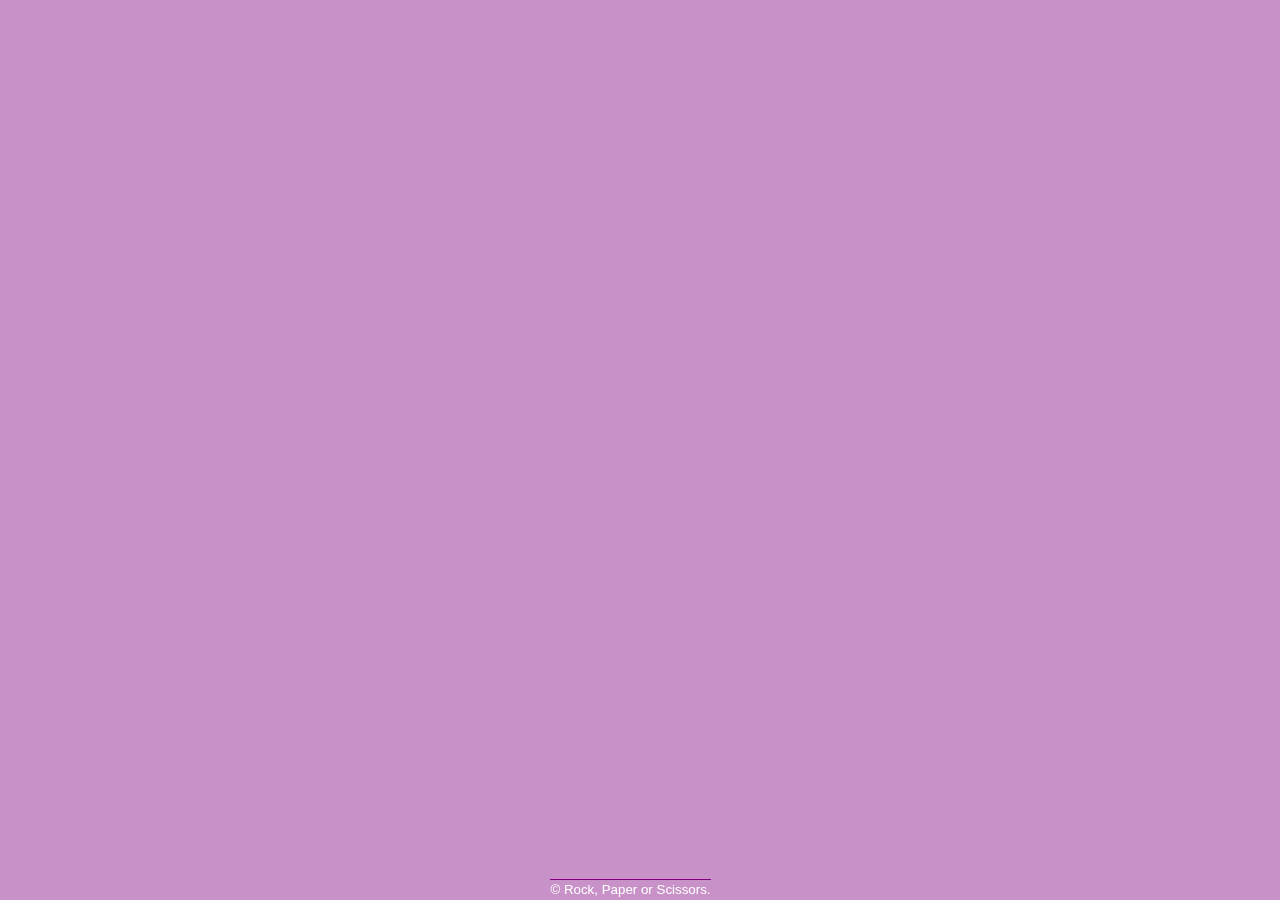
==== assets/game-page.html @ b225126e "Feature: connecting the link from the home page to the game page and defining the rules in the infor" ====
<!DOCTYPE html>
<html lang="en">
<head>
    <meta charset="UTF-8">
    <meta name="viewport" content="width=device-width, initial-scale=1.0">
    <meta http-equiv="X-UA-Compatible" content="ie=edge">
    <title>Document</title>
    <link rel="stylesheet" href="style.css">
</head>
<body id="game-body">
    <header>

    </header>
    <main>

    </main>
    <footer>
        <small>&copy Rock, Paper or Scissors.</small>
    </footer>
</body>
</html>
---- assets/style.css ----
body {
    color: purple;
    font-family: Arial, Helvetica, sans-serif;

}
/* Style of the body in the Game Page */
#game-body {
    background-color: rgba(128, 0, 128, 0.430);
    color: white;  
}

/* Styling the Rule Option */
header{
    width: 100%;
    display: flex;
    flex-direction: row;
    justify-content: start;
}
ul {
    list-style-type: none; 
    padding-left: 0%;
}
a{
    text-decoration:none;
}
#rules-information{
    font-size: 200%;
}
#rules{
    color: white;
    font-size: 12px;
}
#rules:hover{
    color: purple;
    border-bottom: 1px purple solid;
}

/* Style of the H1 - The title.*/
#game-title{
    position: fixed;
    left:32%;
    top:25%;
}
/* Styling the PLAY BUTTON */
#play-button{
    position: fixed;
    top:40%;
    left:40%; 
    padding: 40px;  
    font-size: 25px;
    width: 20%;
    background-color: purple;
    color: white;
    font-weight: 700;
    border-radius: 25px;
    
}
#play-button:hover{
    background-color: white;
    color: purple;
    border: 4px dotted purple;
}

/* General Footer style*/
footer {
    position:fixed;
    bottom:2px;
    left: 43%;
    border-top:1px purple solid;
}
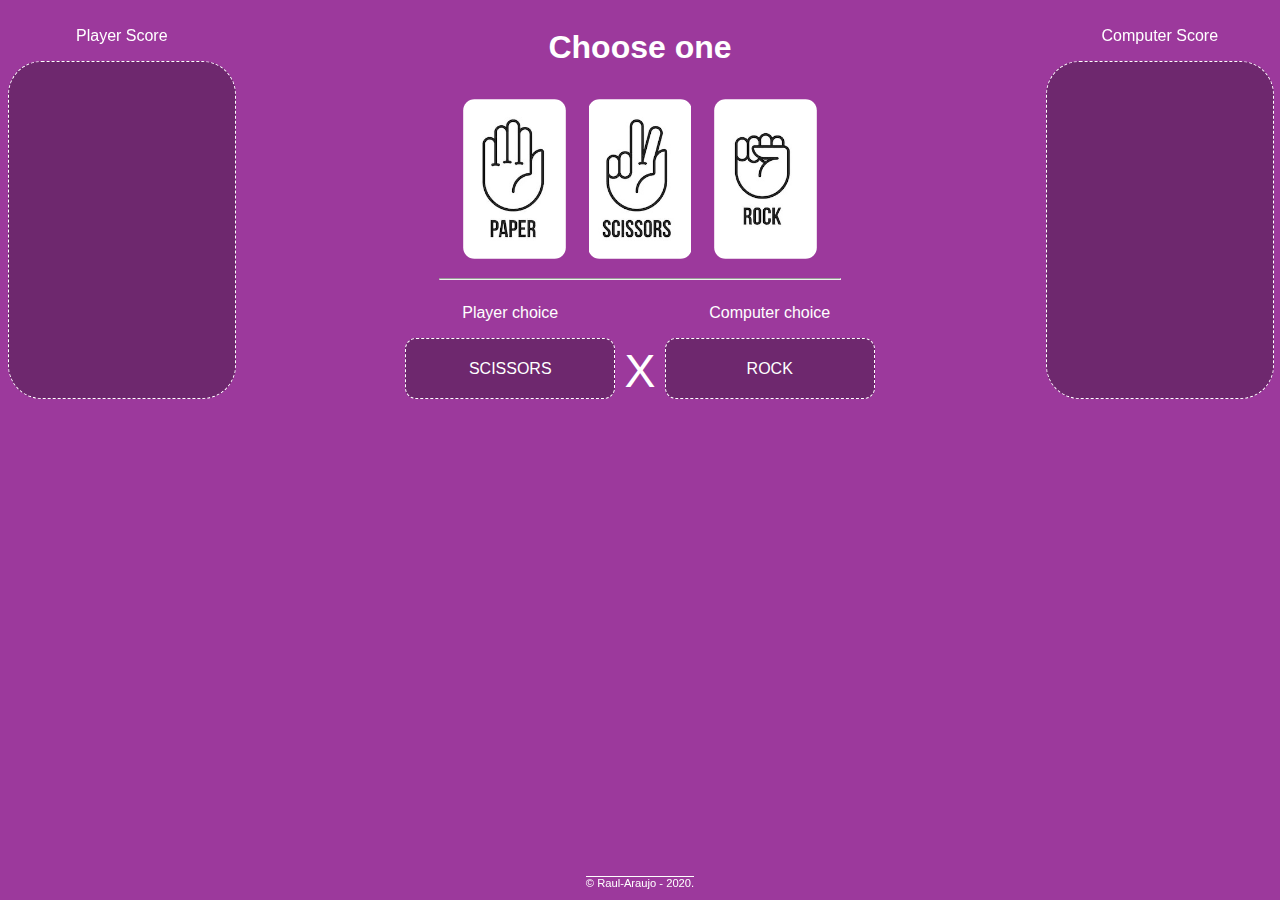
==== commit dda0d421: "building the game page" ====
--- a/assets/game-page.html
+++ b/assets/game-page.html
@@ -12,10 +12,38 @@
 
     </header>
     <main>
+        <h1>Choose one</h1>
+        <div id="scoreboard1">
+            <p>Player Score</p>
+            <div id="player-score"></div>
+        </div>
 
+        <img-group>
+        <img class="options-rsp" id="paper" src="paper.jpg" alt="hand simbolyzing paper">
+        <img class="options-rsp" id="scissors" src="scissors.jpg" alt="hand simbolyzing scissors">
+        <img class="options-rsp" id="rock" src="rock.jpg" alt="hand simbolyzing rock">
+        </img-group>
+
+        <div id="scoreboard2">
+            <p id="computer-title">Computer Score</p>
+            <div id="computer-score"></div>
+        </div>
+        <hr>
+<!--Choices boxes-->
+        <section>
+            <div id="player-choiceboard">
+                <p id="player-choice-title">Player choice</p>
+                <div id="player-choicebox">SCISSORS</div>
+            </div>
+            <p id="x-sigal">X</p>
+            <div id="computer-choiceboard">
+                <p id="computer-choice-title">Computer choice</p>
+                <div id="computer-choicebox">ROCK</div>
+            </div>
+        </section>
     </main>
-    <footer>
-        <small>&copy Rock, Paper or Scissors.</small>
+    <footer >
+        <p id="game-footer">&copy Raul-Araujo - 2020.</p>
     </footer>
 </body>
 </html>--- a/assets/style.css
+++ b/assets/style.css
@@ -6,8 +6,61 @@
 }
 /* Style of the body in the Game Page */
 #game-body {
-    background-color: rgba(128, 0, 128, 0.430);
-    color: white;  
+    background-color: rgba(128, 0, 128, 0.777);
+    color: white; 
+}
+h1 {
+    position: relative;
+    display: flex;
+    flex-direction: row;
+    justify-content: center;
+}
+img-group{
+    display: flex;
+    flex-direction: row;
+    justify-content: center;
+
+}
+.options-rsp{
+    padding:0.7em;
+    border-radius:1.4em;
+    height: 10em;
+    
+}
+hr {
+    color:white;
+    width: 25em;
+}
+
+
+/* ScoreBoard Style*/
+#scoreboard1{
+    position: fixed;
+    top: 0.7em;
+    display:flex;
+    flex-direction: column;
+    align-items: center;
+ 
+}
+#scoreboard2{
+    position: fixed;
+    top: 0.7em;
+    right: 0.4em; 
+    display:flex;
+    flex-direction: column;
+    align-items: center;
+}
+#player-score, #computer-score{
+    border: 1px white dashed;
+    border-radius: 0.7em;
+    height: 7em;
+    width: 4.7em;
+    background-color: rgba(0, 0, 0, 0.295);
+    display:flex;
+    flex-direction: row;
+    justify-content: center;
+    align-items: center;
+    font-size: 3em;
 }
 
 /* Styling the Rule Option */
@@ -38,9 +91,9 @@
 
 /* Style of the H1 - The title.*/
 #game-title{
-    position: fixed;
-    left:32%;
-    top:25%;
+    display:flex;
+    flex-direction: column;
+    align-items: center
 }
 /* Styling the PLAY BUTTON */
 #play-button{
@@ -61,11 +114,47 @@
     color: purple;
     border: 4px dotted purple;
 }
-
+/* Choice boxes Style*/
+section{
+    display:flex;
+    flex-direction: row;
+    justify-content: center;
+}
+#player-choiceboard{
+    display:flex;
+    flex-direction: column;
+    align-items: center;
+}
+#x-sigal{
+    font-size: 2.9em;
+    padding: 0.2em;
+}
+#computer-choiceboard{
+    display:flex;
+    flex-direction: column;
+    align-items: center;
+}
+#player-choicebox, #computer-choicebox{
+    border: 1px white dashed;
+    border-radius: 0.7em;
+    height: 3.7rem;
+    width: 13rem;
+    background-color: rgba(0, 0, 0, 0.295);
+    display:flex;
+    flex-direction: row;
+    justify-content: center;
+    align-items: center;
+}
 /* General Footer style*/
 footer {
-    position:fixed;
-    bottom:2px;
-    left: 43%;
-    border-top:1px purple solid;
+    display: flex;
+    flex-direction: row;
+    justify-content: center;
+    font-size: 0.7em;
 }
+#game-footer{
+    position: fixed;
+    bottom: 0em;
+    border-top:0.1em white solid;
+
+}
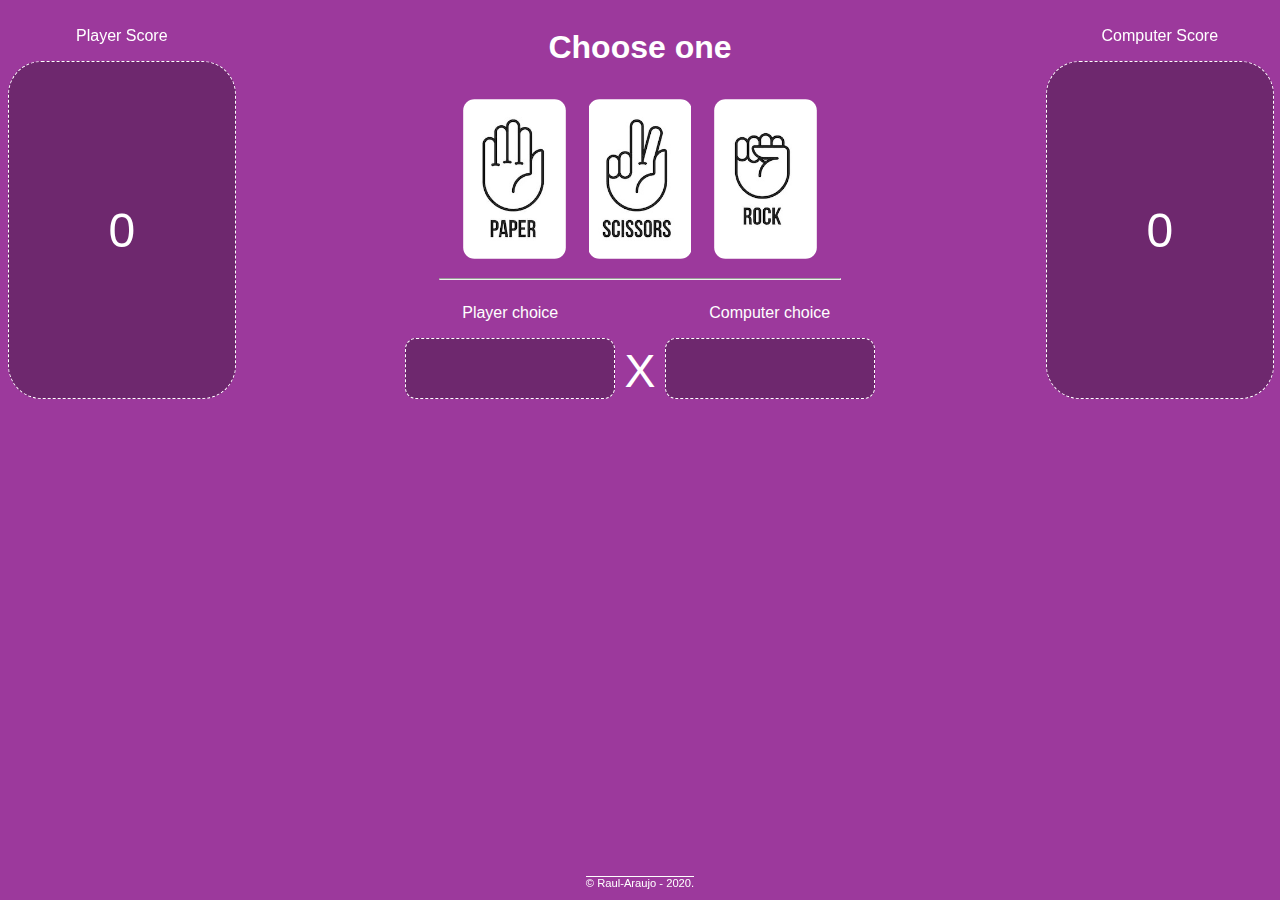
==== commit 5523c690: "creating the javascript functions" ====
--- a/assets/game-page.html
+++ b/assets/game-page.html
@@ -15,35 +15,36 @@
         <h1>Choose one</h1>
         <div id="scoreboard1">
             <p>Player Score</p>
-            <div id="player-score"></div>
+            <div id="player-score">0</div>
         </div>
 
         <img-group>
-        <img class="options-rsp" id="paper" src="paper.jpg" alt="hand simbolyzing paper">
-        <img class="options-rsp" id="scissors" src="scissors.jpg" alt="hand simbolyzing scissors">
-        <img class="options-rsp" id="rock" src="rock.jpg" alt="hand simbolyzing rock">
+            <img class="options-rsp" id="paper" src="paper.jpg" alt="hand simbolyzing paper">
+            <img class="options-rsp" id="scissors" src="scissors.jpg" alt="hand simbolyzing scissors">
+            <img class="options-rsp" id="rock" src="rock.jpg" alt="hand simbolyzing rock">
         </img-group>
 
         <div id="scoreboard2">
             <p id="computer-title">Computer Score</p>
-            <div id="computer-score"></div>
+            <div id="computer-score">0</div>
         </div>
         <hr>
 <!--Choices boxes-->
         <section>
             <div id="player-choiceboard">
                 <p id="player-choice-title">Player choice</p>
-                <div id="player-choicebox">SCISSORS</div>
+                <div id="player-choicebox"></div>
             </div>
             <p id="x-sigal">X</p>
             <div id="computer-choiceboard">
                 <p id="computer-choice-title">Computer choice</p>
-                <div id="computer-choicebox">ROCK</div>
+                <div id="computer-choicebox"></div>
             </div>
         </section>
     </main>
     <footer >
         <p id="game-footer">&copy Raul-Araujo - 2020.</p>
+        <script src="script.js"></script>
     </footer>
 </body>
 </html>--- a/assets/style.css
+++ b/assets/style.css
@@ -2,6 +2,7 @@
 body {
     color: purple;
     font-family: Arial, Helvetica, sans-serif;
+    
 
 }
 /* Style of the body in the Game Page */
@@ -95,24 +96,21 @@
     flex-direction: column;
     align-items: center
 }
+
 /* Styling the PLAY BUTTON */
 #play-button{
-    position: fixed;
-    top:40%;
-    left:40%; 
-    padding: 40px;  
-    font-size: 25px;
-    width: 20%;
+    padding: 0.2em;  
+    font-size: 3.4em;
+    width: 7em;
     background-color: purple;
     color: white;
-    font-weight: 700;
-    border-radius: 25px;
+    border-radius: 3em;
     
 }
 #play-button:hover{
     background-color: white;
     color: purple;
-    border: 4px dotted purple;
+    border: 0.1em dotted purple;
 }
 /* Choice boxes Style*/
 section{
@@ -145,6 +143,33 @@
     justify-content: center;
     align-items: center;
 }
+#index-main {
+    display: flex;
+    flex-direction:  column;
+    justify-content: center;
+    align-items: center;
+}
+#lastpage-main{
+    margin-top: 7%;
+    display: flex;
+    flex-direction: column;
+    justify-content: center;
+    align-items:center;
+}
+#try-button{
+    width: 17em;
+    height: 4.3em;
+    border-radius:3em;
+    background-color: white;
+    color: purple;
+    border: 0.2em dotted purple;
+}
+#try-button:hover{
+    background-color: purple;
+    color: white;
+    font-size:1em;
+    border: 0.2em dotted purple;
+}
 /* General Footer style*/
 footer {
     display: flex;
@@ -152,9 +177,13 @@
     justify-content: center;
     font-size: 0.7em;
 }
-#game-footer{
+#game-footer, #footer-text{
     position: fixed;
     bottom: 0em;
     border-top:0.1em white solid;
 
 }
+#footer-text{
+    border-top:0.1em purple solid;
+
+}
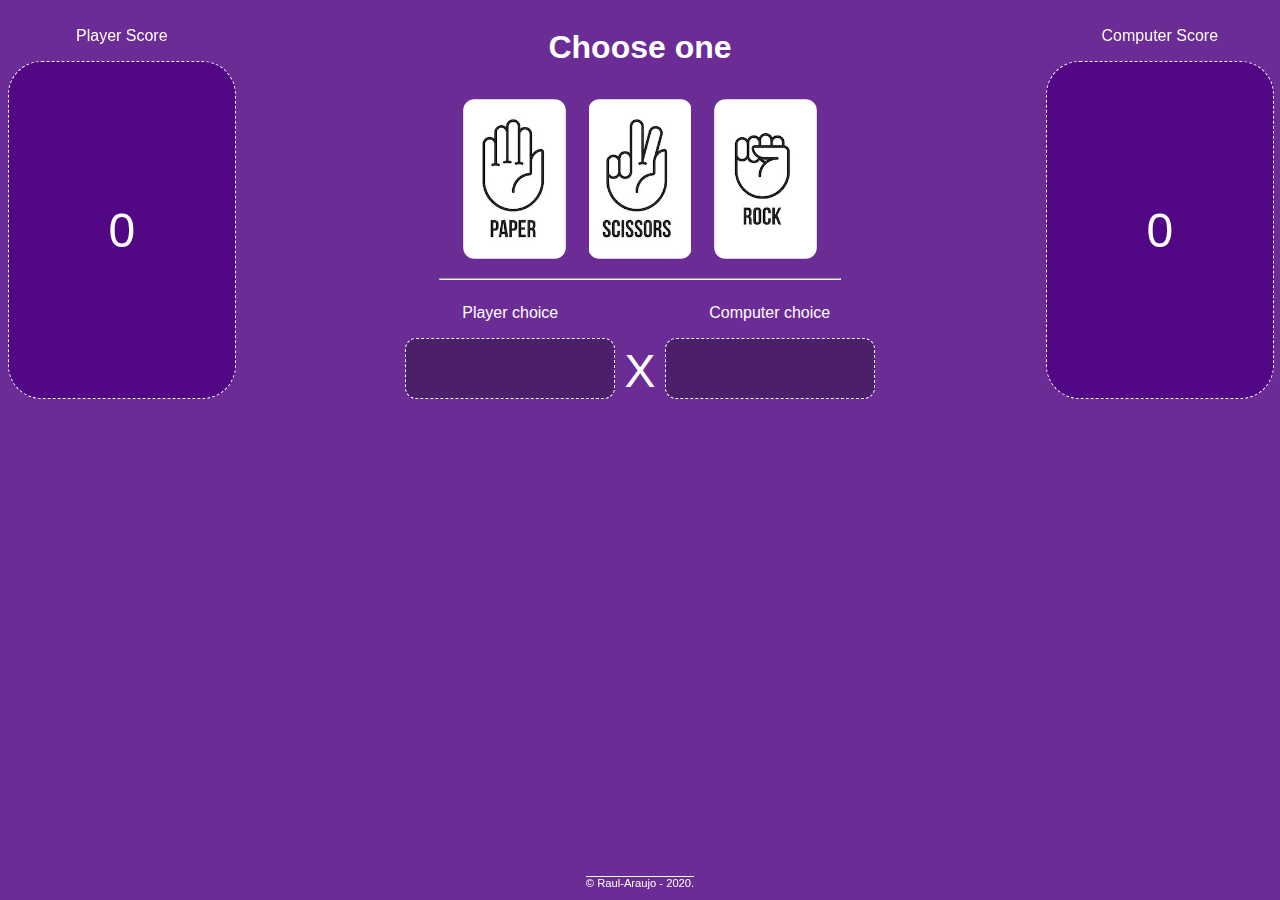
==== commit 4c895a6e: "adjusting style, inserting the link of the site in the README file, and checking it." ====
--- a/assets/game-page.html
+++ b/assets/game-page.html
@@ -4,8 +4,8 @@
     <meta charset="UTF-8">
     <meta name="viewport" content="width=device-width, initial-scale=1.0">
     <meta http-equiv="X-UA-Compatible" content="ie=edge">
-    <title>Document</title>
     <link rel="stylesheet" href="style.css">
+    <title>Game</title>
 </head>
 <body id="game-body">
     <header>
@@ -13,23 +13,24 @@
     </header>
     <main>
         <h1>Choose one</h1>
+<!--Player  Scoreboard-->
         <div id="scoreboard1">
             <p>Player Score</p>
             <div id="player-score">0</div>
         </div>
-
+<!--Options (Rock, Paper and Scissors-->
         <img-group>
             <img class="options-rsp" id="paper" src="paper.jpg" alt="hand simbolyzing paper">
             <img class="options-rsp" id="scissors" src="scissors.jpg" alt="hand simbolyzing scissors">
             <img class="options-rsp" id="rock" src="rock.jpg" alt="hand simbolyzing rock">
         </img-group>
-
+<!--Computer  Scoreboard-->
         <div id="scoreboard2">
             <p id="computer-title">Computer Score</p>
             <div id="computer-score">0</div>
         </div>
         <hr>
-<!--Choices boxes-->
+<!--Choice boxes-->
         <section>
             <div id="player-choiceboard">
                 <p id="player-choice-title">Player choice</p>
@@ -42,9 +43,11 @@
             </div>
         </section>
     </main>
+<!--Footer-->
     <footer >
-        <p id="game-footer">&copy Raul-Araujo - 2020.</p>
-        <script src="script.js"></script>
+        <p id="game-footer"><a id="game-anchor" href="https://github.com/Raul-Araujo" target="_blank">&copy Raul-Araujo - 2020.</a></p>
+        <script type="text/javascript" src="./script.js"></script> <!--Adding the javascript-->
     </footer>
+
 </body>
 </html>--- a/assets/style.css
+++ b/assets/style.css
@@ -1,13 +1,13 @@
 
 body {
-    color: purple;
+    color: rgba(77, 0, 128, 0.829);
     font-family: Arial, Helvetica, sans-serif;
     
 
 }
 /* Style of the body in the Game Page */
 #game-body {
-    background-color: rgba(128, 0, 128, 0.777);
+    background-color: rgba(77, 0, 128, 0.829);
     color: white; 
 }
 h1 {
@@ -22,17 +22,20 @@
     justify-content: center;
 
 }
+/* Style of he options in the Game Page */
 .options-rsp{
     padding:0.7em;
     border-radius:1.4em;
     height: 10em;
     
 }
+.options-rsp:hover{
+     border:0.07em solid white;
+}
 hr {
     color:white;
     width: 25em;
 }
-
 
 /* ScoreBoard Style*/
 #scoreboard1{
@@ -56,7 +59,7 @@
     border-radius: 0.7em;
     height: 7em;
     width: 4.7em;
-    background-color: rgba(0, 0, 0, 0.295);
+    background-color: rgba(77, 0, 128, 0.829);
     display:flex;
     flex-direction: row;
     justify-content: center;
@@ -76,7 +79,8 @@
     padding-left: 0%;
 }
 a{
-    text-decoration:none;
+    text-decoration:  none;
+    color: (77, 0, 128, 0.829);
 }
 #rules-information{
     font-size: 200%;
@@ -86,8 +90,8 @@
     font-size: 12px;
 }
 #rules:hover{
-    color: purple;
-    border-bottom: 1px purple solid;
+    color: rgba(77, 0, 128, 0.829);
+    border-bottom: 1px rgba(77, 0, 128, 0.829) solid;
 }
 
 /* Style of the H1 - The title.*/
@@ -97,27 +101,14 @@
     align-items: center
 }
 
-/* Styling the PLAY BUTTON */
-#play-button{
-    padding: 0.2em;  
-    font-size: 3.4em;
-    width: 7em;
-    background-color: purple;
-    color: white;
-    border-radius: 3em;
-    
-}
-#play-button:hover{
-    background-color: white;
-    color: purple;
-    border: 0.1em dotted purple;
-}
+
 /* Choice boxes Style*/
 section{
     display:flex;
     flex-direction: row;
     justify-content: center;
 }
+
 #player-choiceboard{
     display:flex;
     flex-direction: column;
@@ -143,47 +134,75 @@
     justify-content: center;
     align-items: center;
 }
+
+/* Style Main */
 #index-main {
     display: flex;
     flex-direction:  column;
     justify-content: center;
     align-items: center;
 }
+
 #lastpage-main{
-    margin-top: 7%;
+    margin-top: 12em;
     display: flex;
     flex-direction: column;
     justify-content: center;
     align-items:center;
 }
+
+/* Style buttons */
+/* Styling the PLAY BUTTON */
+#play-button{
+    padding: 0.2em;  
+    font-size: 3.4em;
+    width: 7em;
+    background-color: rgba(77, 0, 128, 0.829);
+    color: white;
+    border-radius: 3em;
+    
+}
+#play-button:hover{
+    background-color: white;
+    color: rgba(77, 0, 128, 0.829);
+    border: 0.1em dotted rgba(77, 0, 128, 0.829);
+}
+
+/* Styling the TRY AGAIN BUTTON */
 #try-button{
     width: 17em;
     height: 4.3em;
+    font-style: italic;
     border-radius:3em;
     background-color: white;
-    color: purple;
-    border: 0.2em dotted purple;
+    color: rgba(77, 0, 128, 0.829);
+    border: 0.2em dotted rgba(77, 0, 128, 0.829);
 }
 #try-button:hover{
-    background-color: purple;
+    background-color: rgba(77, 0, 128, 0.829);
     color: white;
     font-size:1em;
-    border: 0.2em dotted purple;
-}
+    border: 0.2em dotted rgba(77, 0, 128, 0.829);
+}
+
 /* General Footer style*/
 footer {
     display: flex;
     flex-direction: row;
     justify-content: center;
     font-size: 0.7em;
+    text-decoration:  none;
+
 }
 #game-footer, #footer-text{
     position: fixed;
     bottom: 0em;
     border-top:0.1em white solid;
-
+}
+#game-anchor{
+    color: white;
 }
 #footer-text{
-    border-top:0.1em purple solid;
-
-}
+    border-top:0.1em rgba(77, 0, 128, 0.829) solid;
+
+}
